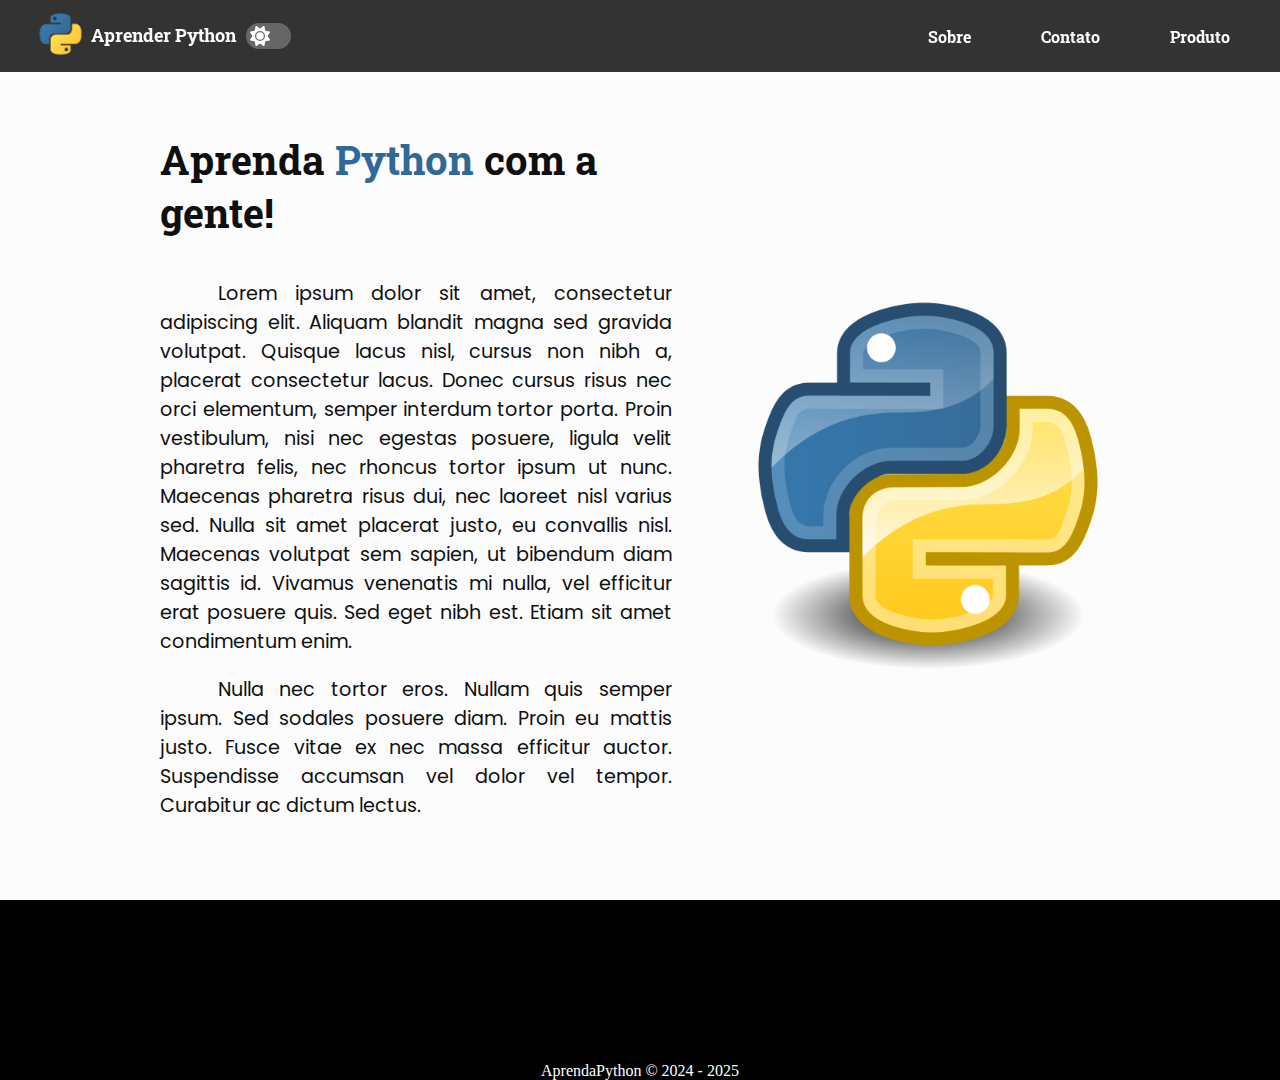
==== index.html @ ded4f973 "Projeto iniciado" ====
<!DOCTYPE html>
<html lang="pt-br">
<head>
    <meta charset="UTF-8">
    <meta name="viewport" content="width=device-width, initial-scale=1.0">
    <link href="https://fonts.googleapis.com/css2?family=Poppins:ital,wght@0,100;0,200;0,300;0,400;0,500;0,600;0,700;0,800;0,900;1,100;1,200;1,300;1,400;1,500;1,600;1,700;1,800;1,900&family=Roboto+Slab:wght@100..900&display=swap" rel="stylesheet">
    <link rel="stylesheet" href="./css/style.css">
    <title>Portal Educacional</title>
</head>
<body>
    <header>
        <nav id="menu" class="menu">
            <div class="logo">
                <a href="#"><img src="./img/python-icon.png" title="Aprender Python"></a>
                <a href="#"><label>Aprender Python</label></a>
                <div class="btnDarkMode">
                    <input type="checkbox" name="chkDarkMode" id="chkDarkMode">
                    <label for="chkDarkMode" class="chkBola"></label>
                </div>
            </div>
            <ul>
                <li><a href="./pages/sobre.html">Sobre</a></li>
                <li><a href="./pages/sobre.html">Contato</a></li>
                <li><a href="./pages/sobre.html">Produto</a></li>
            </ul>
        </nav>
    </header>
    <section id="container" class="container">
        <div class="conteudo-texto">
            <h1>Aprenda <a href="#">Python</a> com a gente!</h1>
            <p>
                Lorem ipsum dolor sit amet, consectetur adipiscing elit. Aliquam blandit magna sed gravida volutpat. Quisque lacus nisl, cursus non nibh a, placerat consectetur lacus. 
                Donec cursus risus nec orci elementum, semper interdum tortor porta. Proin vestibulum, nisi nec egestas posuere, ligula velit pharetra felis, nec rhoncus tortor ipsum ut nunc. 
                Maecenas pharetra risus dui, nec laoreet nisl varius sed. Nulla sit amet placerat justo, eu convallis nisl. Maecenas volutpat sem sapien, ut bibendum diam sagittis id. 
                Vivamus venenatis mi nulla, vel efficitur erat posuere quis. Sed eget nibh est. Etiam sit amet condimentum enim.
            </p>
            <p>
                Nulla nec tortor eros. Nullam quis semper ipsum. Sed sodales posuere diam. Proin eu mattis justo. Fusce vitae ex nec massa efficitur auctor. 
                Suspendisse accumsan vel dolor vel tempor. Curabitur ac dictum lectus.
            </p>
        </div>
        <img class="conteudo-img" src="./img/python-icon-2.webp" alt="">
    </section>
    <footer>
        <label>AprendaPython © 2024 - 2025</label>
    </footer>
    <script src="./js/script.js"></script>
</body>
</html>
---- css/style.css ----
* {
    margin: 0;
    padding: 0;
    border: 0;
    box-sizing: border-box;
    list-style: none;
    text-decoration: none;
}

:root {
    --color1-main: #306998;
    --color2-main: #FFD43B;
    --background-main: #fcfcfc;
    --color-main: #0f0f0f;
}

.dark-mode {
    --color1-main: #FFD43B; /* #FFE873 */
    --color2-main: #306998; /* #4B8BBE */
    --background-main: #202020;
    --color-main: #fcfcfc;
}

/* Estilização do menu / barra de navegação */

.menu {
    position: fixed;
    display: flex;
    align-items: center;
    justify-content: space-between;
    width: 100%;
    height: 4.5rem;
    background-color: rgba(0, 0, 0, .8);
    backdrop-filter: blur(20px);
}

.menu > ul {
    display: flex;
    align-items: center;
    justify-content: center;
    margin-right: 30px;
}

.menu > ul > li {
    margin-left: 30px;
}

.menu > ul > li > a {
    display: flex;
    box-sizing: content-box;
    padding: 20px;
    cursor: pointer;
    color: #fcfcfc;
    font-family: "Roboto Slab", serif;
    font-weight: bold;
    font-size: 1rem;  
    position: relative;
    transition: all .1s ease-out;
}

.menu > ul > li > a:hover {
    color: var(--color2-main);
}

.logo {
    display: flex;
    align-items: center;
    justify-content: center;
    margin-left: 30px;
}

.logo img {
    height: 3.8em;
}

.logo label {
    color: #fcfcfc;
    font-family: "Roboto Slab", serif;
    font-weight: bold;
    font-size: 1.1rem;
    cursor: pointer;
}

/* Estilização do botão de modo escuro */

.btnDarkMode {
    display: flex;
    align-items: center;
    justify-content: flex-start;
    margin-left: 10px;
    padding: 1px;
    width: 45px;
    height: 26px;
    background: rgba(255, 255, 255, .25);
    border-radius: 15px;
}

#chkDarkMode {
    display: none;
}

.chkBola {
    width: 20px;
    height: 20px;
    margin-left: 3px;
    transition: all .2s ease-out;
    background: url("../img/sol.svg");
    background-position: center;
    background-repeat: no-repeat;
    background-clip: padding-box;
}

#chkDarkMode:checked + .chkBola {
    transform: translateX(18px);
    background: url("../img/lua.svg");
    background-position: center;
    background-repeat: no-repeat;
    background-clip: padding-box;
}

.conteudo-texto {
    display: flex;
    flex-direction: column;
    align-items: center;
    justify-content: center;
    width: 40%;
}

.conteudo-texto h1 {
    font-family: "Roboto Slab", sans-serif;
    font-size: 2.5em;
    font-weight: bolder;
    margin-bottom: 1em;
}

.conteudo-texto a {
    color: var(--color1-main);
}

.conteudo-texto p {
    font-family: "Poppins", sans-serif;
    font-size: 1.2em;
    text-indent: 3em;
    text-align: justify;
    margin-bottom: 1em;
}

.conteudo-img {
    width: 30%;
    margin-left: 4em;
}

/* Estilização dos containers principais do site */

.container {
    display: flex;
    align-items: center;
    justify-content: center;
    padding-top: 4.5rem;
    height: 100vh;
    width: 100%;
    background: var(--background-main);
    color: var(--color-main);
}

/* Estilização do footer */

footer {
    display: flex;
    flex-direction: column;
    align-items: center;
    justify-content: flex-end;
    height: 20vh;
    background-color: black;
}

footer label {
    color: white;
}
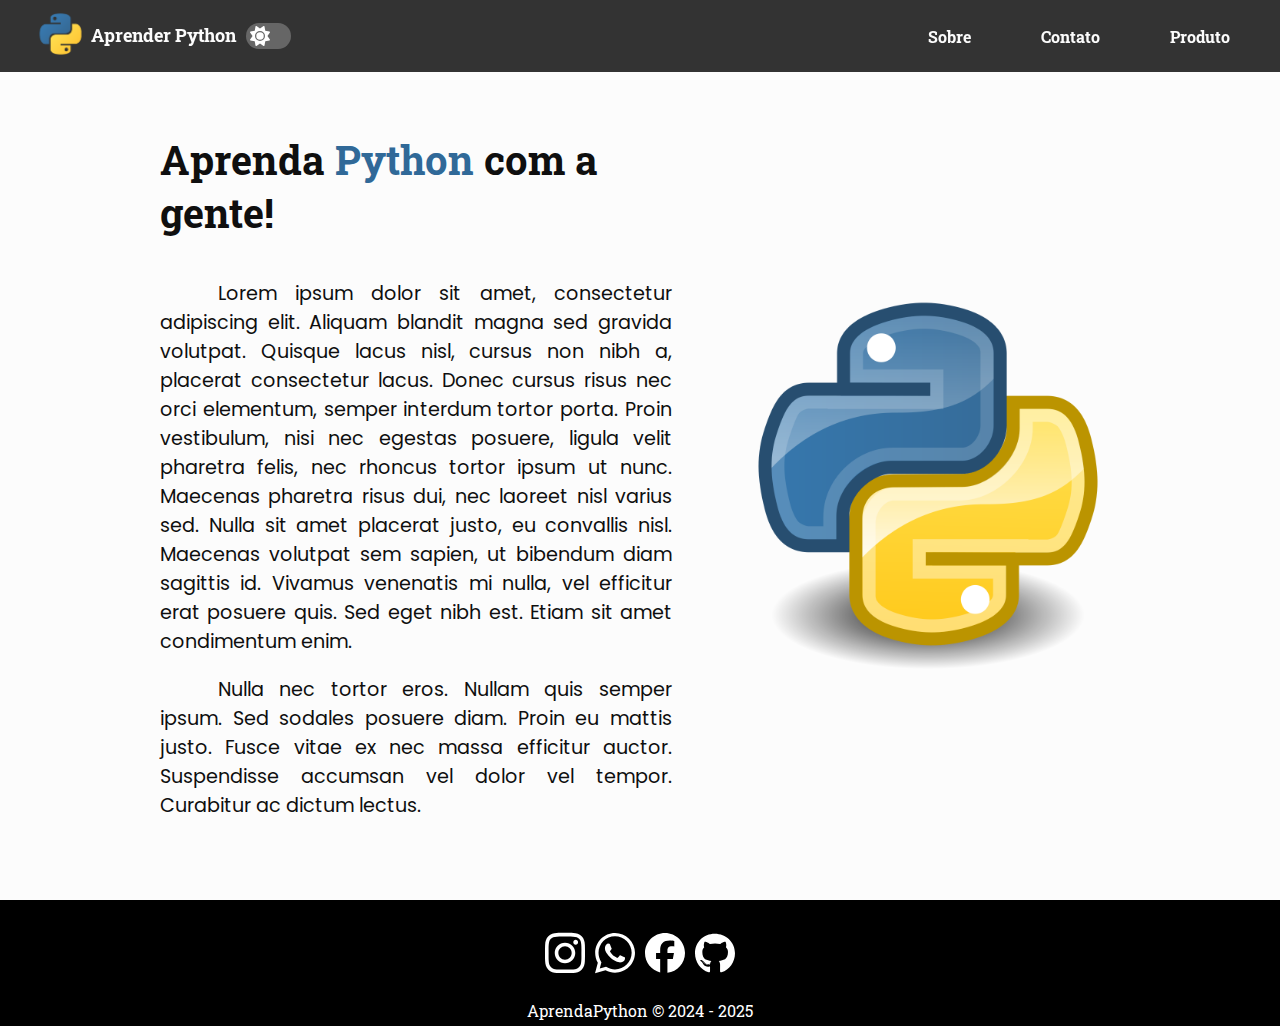
==== commit 8fc84460: "responsividade pt1" ====
--- a/index.html
+++ b/index.html
@@ -42,6 +42,12 @@
         <img class="conteudo-img" src="./img/python-icon-2.webp" alt="">
     </section>
     <footer>
+        <div class="contato-itens">
+            <a href=""><img src="./img/instagram.svg"></a>
+            <a href=""><img src="./img/whatsapp.svg"></a>
+            <a href=""><img src="./img/facebook.svg"></a>
+            <a href="https://github.com/darthxd"><img src="./img/github.svg"></a>
+        </div>
         <label>AprendaPython © 2024 - 2025</label>
     </footer>
     <script src="./js/script.js"></script>
--- a/css/style.css
+++ b/css/style.css
@@ -30,8 +30,9 @@
     justify-content: space-between;
     width: 100%;
     height: 4.5rem;
-    background-color: rgba(0, 0, 0, .8);
+    background: rgba(0, 0, 0, .8);
     backdrop-filter: blur(20px);
+    z-index: 999;
 }
 
 .menu > ul {
@@ -124,6 +125,7 @@
     align-items: center;
     justify-content: center;
     width: 40%;
+    z-index: 1;
 }
 
 .conteudo-texto h1 {
@@ -170,10 +172,63 @@
     flex-direction: column;
     align-items: center;
     justify-content: flex-end;
-    height: 20vh;
-    background-color: black;
+    height: 14vh;
+    background: black;
 }
 
 footer label {
     color: white;
+    font-family: "Roboto Slab", sans-serif;
+    margin-bottom: 5px;
+}
+
+.contato-itens {
+    display: flex;
+    align-items: center;
+    justify-content: center;
+    margin-bottom: 20px;
+}
+
+.contato-itens img {
+    width: 2.5em;
+    margin: 0 5px;
+    transition: all .1s ease-out;
+}
+
+.contato-itens a:hover img {
+    transform: translateY(-5px);
+}
+
+@media (max-width: 384px) {
+    .container {
+        padding-top: 8em;
+        flex-direction: column;
+        justify-content: flex-start;
+    }
+    .conteudo-texto {
+        width: 90%;
+    }
+    .conteudo-texto h1 {
+        font-size: 1.5em;
+    }
+    .conteudo-texto p {
+        font-family: "Poppins", sans-serif;
+        font-size: .8em;
+        text-indent: 3em;
+        text-align: justify;
+        margin-bottom: 1em;
+    }
+    .conteudo-img {
+        width: 70%;
+        margin-left: 0;
+    }
+    footer {
+        height: 10vh;
+    }
+    .contato-itens {
+        margin-bottom: .5em;
+    }
+    .contato-itens img {
+        width: 1.5em;
+    }
 }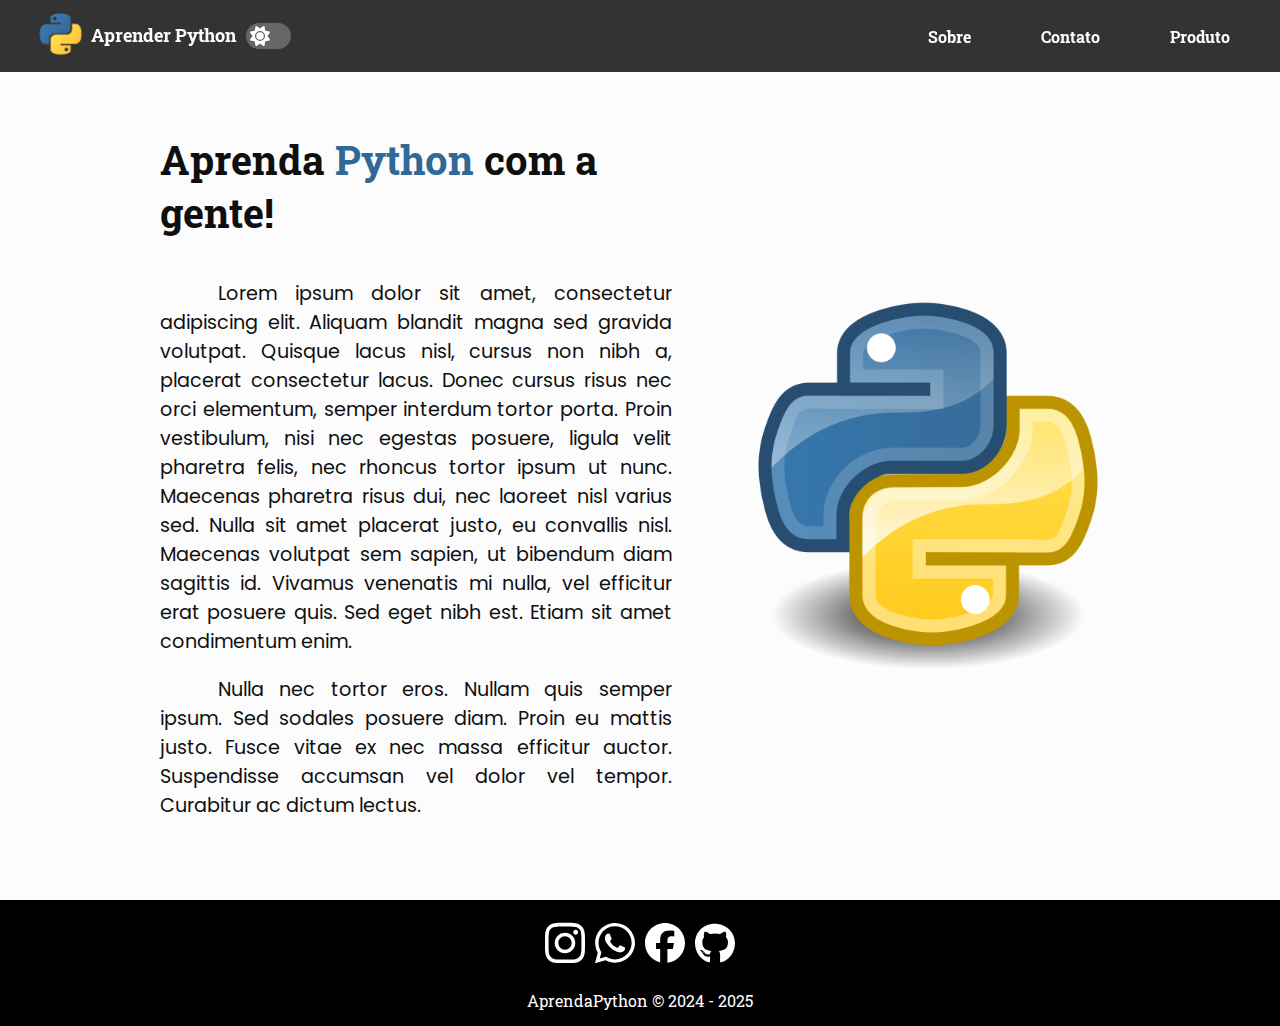
==== commit d9a1d1d1: "Menu para dispositivos moveis" ====
--- a/index.html
+++ b/index.html
@@ -17,6 +17,10 @@
                     <input type="checkbox" name="chkDarkMode" id="chkDarkMode">
                     <label for="chkDarkMode" class="chkBola"></label>
                 </div>
+            </div>
+            <div class="btnMenu">
+                <input type="checkbox" name="chkMenu" id="chkMenu">
+                <label for="chkMenu"></label>
             </div>
             <ul>
                 <li><a href="./pages/sobre.html">Sobre</a></li>
--- a/css/style.css
+++ b/css/style.css
@@ -71,7 +71,7 @@
 }
 
 .logo img {
-    height: 3.8em;
+    height: 3.8rem;
 }
 
 .logo label {
@@ -80,6 +80,57 @@
     font-weight: bold;
     font-size: 1.1rem;
     cursor: pointer;
+}
+
+/* Estilização do botão de menu, quando o site estiver sendo acessado em um celular */
+.btnMenu {
+    display: none;
+    align-items: center;
+    justify-content: center;
+    margin-right: 30px;
+}
+
+.btnMenu > label {
+    height: 1.8rem;
+    width: 1.8rem;
+    cursor: pointer;
+    background: white;
+    mask-image: url("../img/linhas.svg");
+    mask-repeat: no-repeat;
+    transition: all .1s ease-out;
+}
+
+.btnMenu > label:hover {
+    background: var(--color2-main);
+}
+
+#chkMenu {
+    display: none;
+}
+
+/* Estilização do menu quando aberto */
+.menu ul.open {
+    display: flex;
+    flex-direction: column;
+    position: fixed;
+    top: 3.5rem;
+    width: 100%;
+    height: 25svh;
+    background: rgba(0, 0, 0, .8);
+}
+
+.menu ul.open li {
+    display: flex;
+    align-items: center;
+    justify-content: center;
+    width: 100%;
+    height: fit-content;
+}
+
+.menu ul.open li a {
+    padding: 0;
+    margin-bottom: 30px;
+    font-size: 1rem;
 }
 
 /* Estilização do botão de modo escuro */
@@ -103,7 +154,7 @@
 .chkBola {
     width: 20px;
     height: 20px;
-    margin-left: 3px;
+    margin: 3px;
     transition: all .2s ease-out;
     background: url("../img/sol.svg");
     background-position: center;
@@ -159,8 +210,8 @@
     align-items: center;
     justify-content: center;
     padding-top: 4.5rem;
-    height: 100vh;
-    width: 100%;
+    min-height: 100vh;
+    height: fit-content;
     background: var(--background-main);
     color: var(--color-main);
 }
@@ -172,8 +223,10 @@
     flex-direction: column;
     align-items: center;
     justify-content: flex-end;
-    height: 14vh;
+    height: 14svh;
     background: black;
+    padding: 10px;
+    z-index: 1;
 }
 
 footer label {
@@ -197,6 +250,99 @@
 
 .contato-itens a:hover img {
     transform: translateY(-5px);
+}
+
+/* Media Queries para Width */
+
+@media (max-width: 1200px) {
+    .conteudo-texto {
+        width: 50%;
+    }
+    .conteudo-texto h1 {
+        font-size: 1.8em;
+    }
+    .conteudo-texto p {
+        font-family: "Poppins", sans-serif;
+        font-size: 1em;
+        text-indent: 3em;
+        text-align: justify;
+        margin-bottom: 1em;
+    }
+}
+
+@media (max-width: 800px) {
+    .menu {
+        height: 3.5rem;
+    }
+    .menu > ul {
+        margin-right: 20px;
+    }
+    .menu > ul > li {
+        margin-left: 5px;
+    }
+    .menu > ul > li > a {
+        font-size: .8rem;  
+    }
+    .logo {
+        margin-left: 20px;
+    }
+    .logo img {
+        height: 2.8em;
+    }
+    .logo label {
+        font-size: .9rem;
+    }
+
+    .container {
+        padding-top: 8em;
+        flex-direction: column;
+        justify-content: flex-start;
+    }
+    .conteudo-texto {
+        width: 90%;
+    }
+    .conteudo-texto h1 {
+        font-size: 1.6em;
+    }
+    .conteudo-texto p {
+        font-family: "Poppins", sans-serif;
+        font-size: 1em;
+        text-indent: 3em;
+        text-align: justify;
+        margin-bottom: 1em;
+    }
+    .conteudo-img {
+        display: none;
+    }
+    footer {
+        height: fit-content;
+        padding: 10px;
+    }
+    .contato-itens img {
+        width: 1.5em;
+    }
+    .btnDarkMode {
+        width: 26px;
+    }
+    .chkBola {
+        margin: 3px;
+    }
+    #chkDarkMode:checked + .chkBola {
+        transform: none;
+        background: url("../img/lua.svg");
+        background-position: center;
+        background-repeat: no-repeat;
+        background-clip: padding-box;
+    }
+}
+
+@media (max-width: 560px) {
+    .menu > ul {
+        display: none;
+    }
+    .btnMenu {
+        display: flex;
+    }
 }
 
 @media (max-width: 384px) {
@@ -209,7 +355,7 @@
         width: 90%;
     }
     .conteudo-texto h1 {
-        font-size: 1.5em;
+        font-size: 1.4em;
     }
     .conteudo-texto p {
         font-family: "Poppins", sans-serif;
@@ -219,16 +365,65 @@
         margin-bottom: 1em;
     }
     .conteudo-img {
-        width: 70%;
-        margin-left: 0;
+        display: none;
     }
     footer {
-        height: 10vh;
-    }
-    .contato-itens {
-        margin-bottom: .5em;
+        height: fit-content;
+        padding: 10px;
     }
     .contato-itens img {
         width: 1.5em;
     }
-}+}
+
+/* Media Queries para Height */
+
+@media (max-height: 810px) {
+    .container {
+        padding-top: 6em;
+    }
+    footer  {
+        height: 15svh;
+    }
+    .contato-itens {
+        margin-bottom: 10px;
+    }
+    .contato-itens img {
+        width: 1.5em;
+    }
+}
+
+@media (max-height: 500px) {
+    .container {
+        padding-top: 4.8em;
+    }
+    .conteudo-texto {
+        width: 80%;
+    }
+    .conteudo-texto h1 {
+        font-size: 1.8em;
+    }
+    .conteudo-texto p {
+        font-family: "Poppins", sans-serif;
+        font-size: .8em;
+        text-indent: 3em;
+        text-align: justify;
+        margin-bottom: 1em;
+    }
+    .conteudo-img {
+        display: none;
+    }
+    footer  {
+        height: 15svh;
+        padding: 0;
+    }
+    footer label {
+        font-size: .8em;
+    }
+    .contato-itens {
+        margin-bottom: 5px;
+    }
+    .contato-itens img {
+        width: 1em;
+    }
+}
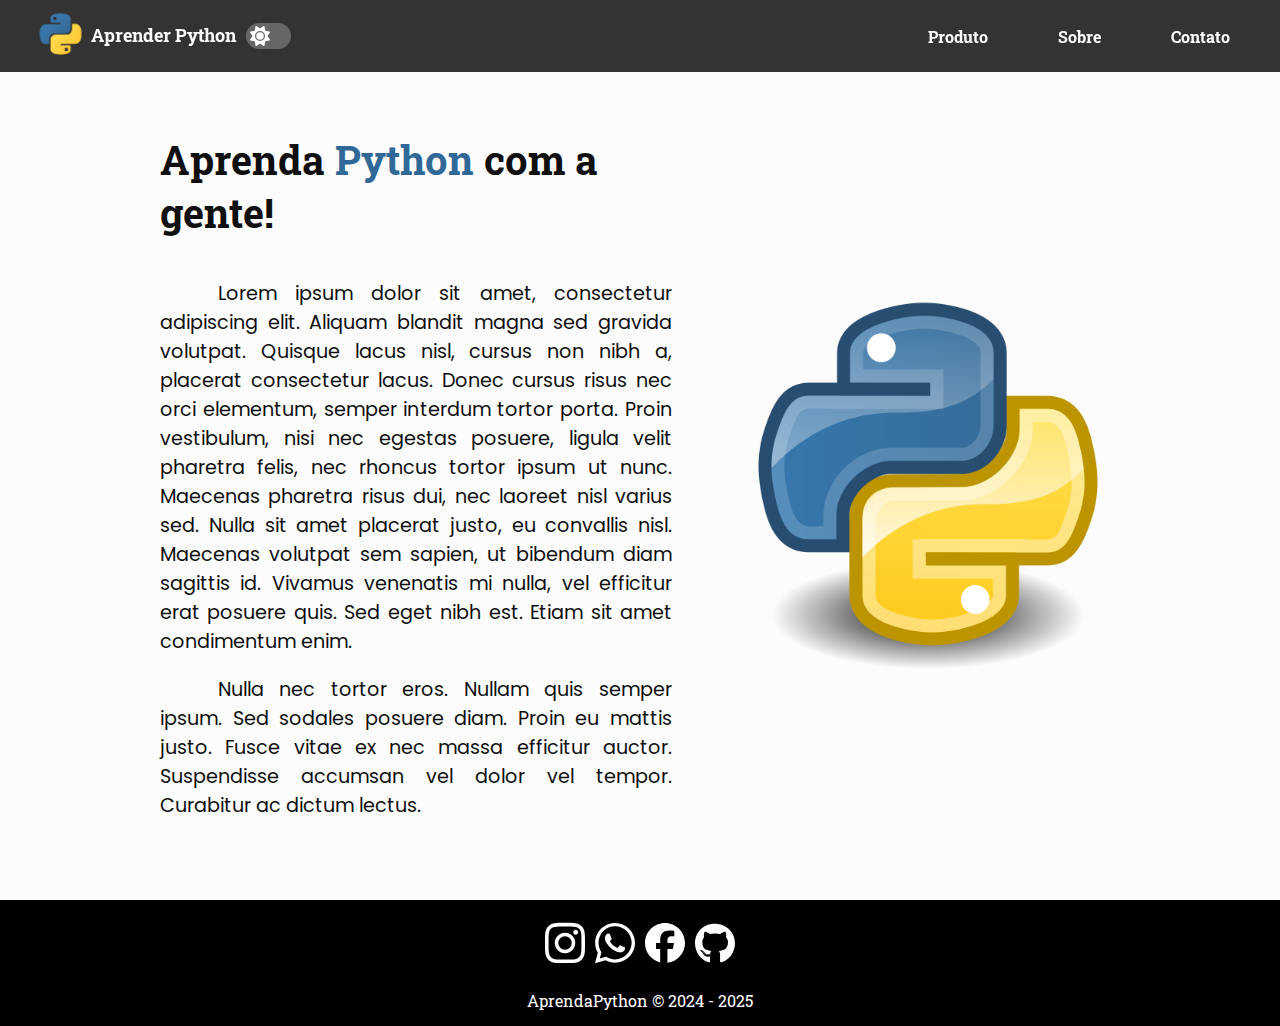
==== commit 3cd30743: "Alteracao da ordem dos botoes do menu" ====
--- a/index.html
+++ b/index.html
@@ -23,9 +23,9 @@
                 <label for="chkMenu"></label>
             </div>
             <ul>
+                <li><a href="./pages/produto.html">Produto</a></li>
                 <li><a href="./pages/sobre.html">Sobre</a></li>
-                <li><a href="./pages/sobre.html">Contato</a></li>
-                <li><a href="./pages/sobre.html">Produto</a></li>
+                <li><a href="./pages/contato.html">Contato</a></li>
             </ul>
         </nav>
     </header>
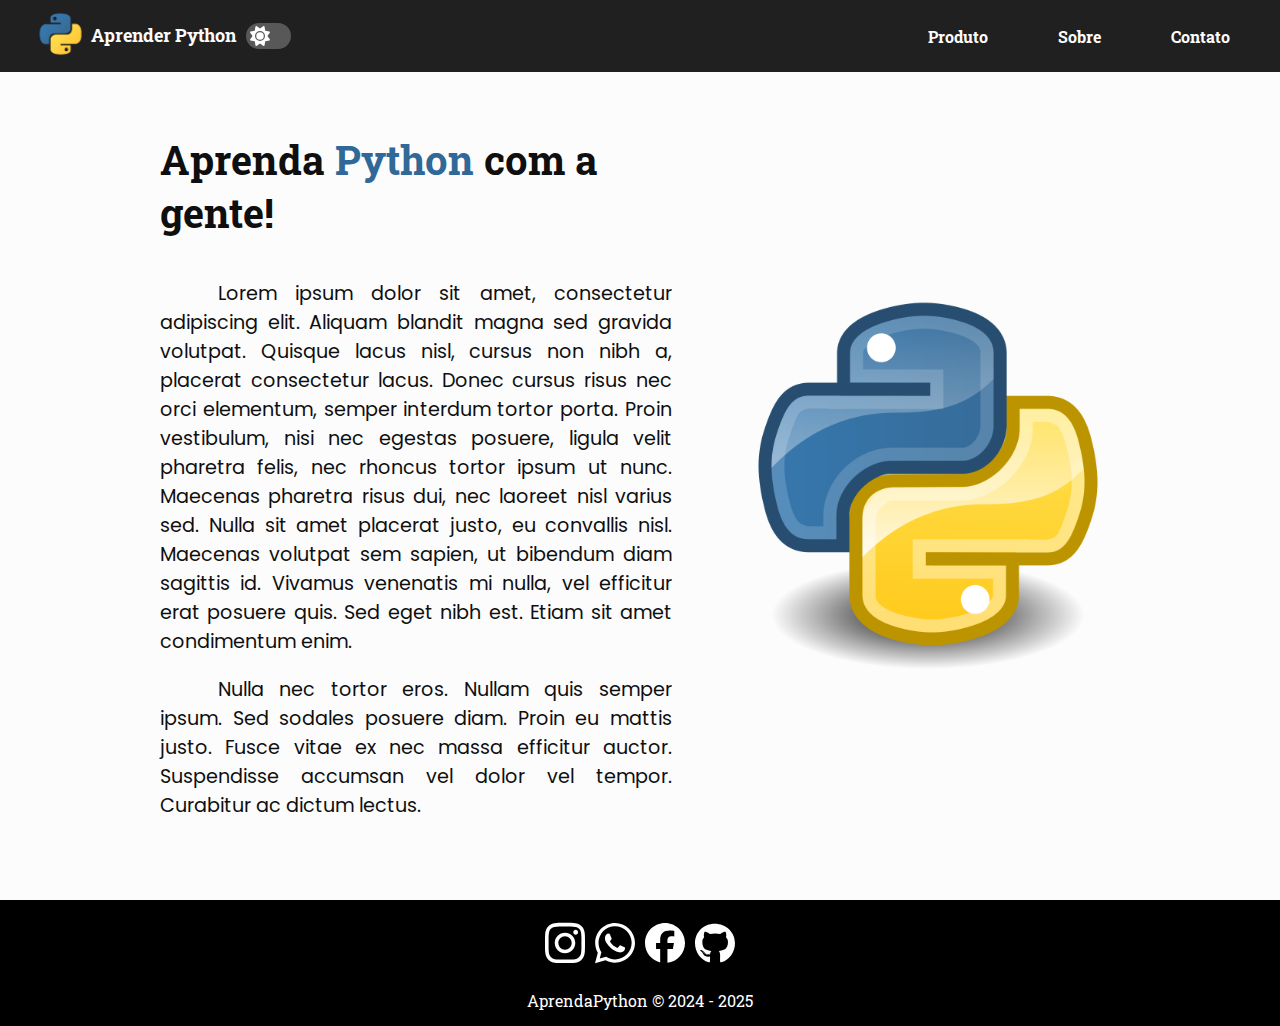
==== commit e7f5e12d: "Add files via upload" ====
--- a/index.html
+++ b/index.html
@@ -6,10 +6,15 @@
     <link href="https://fonts.googleapis.com/css2?family=Poppins:ital,wght@0,100;0,200;0,300;0,400;0,500;0,600;0,700;0,800;0,900;1,100;1,200;1,300;1,400;1,500;1,600;1,700;1,800;1,900&family=Roboto+Slab:wght@100..900&display=swap" rel="stylesheet">
     <link rel="stylesheet" href="./css/style.css">
     <title>Portal Educacional</title>
+    <link rel="icon" href="./img/python-icon.png" type="image/x-icon">
 </head>
 <body>
+    
+    <!-- Header com menu de navegação -->
     <header>
         <nav id="menu" class="menu">
+
+            <!-- Logo do site -->
             <div class="logo">
                 <a href="#"><img src="./img/python-icon.png" title="Aprender Python"></a>
                 <a href="#"><label>Aprender Python</label></a>
@@ -18,10 +23,14 @@
                     <label for="chkDarkMode" class="chkBola"></label>
                 </div>
             </div>
+
+            <!-- Botão para abrir e fechar menu em dispositivos móveis-->
             <div class="btnMenu">
                 <input type="checkbox" name="chkMenu" id="chkMenu">
                 <label for="chkMenu"></label>
             </div>
+
+            <!-- Menu de navegação-->
             <ul>
                 <li><a href="./pages/produto.html">Produto</a></li>
                 <li><a href="./pages/sobre.html">Sobre</a></li>
@@ -29,7 +38,9 @@
             </ul>
         </nav>
     </header>
-    <section id="container" class="container">
+
+    <!-- Seção principal -->
+    <section id="inicio" class="container">
         <div class="conteudo-texto">
             <h1>Aprenda <a href="#">Python</a> com a gente!</h1>
             <p>
@@ -45,6 +56,8 @@
         </div>
         <img class="conteudo-img" src="./img/python-icon-2.webp" alt="">
     </section>
+
+    <!-- Footer -->
     <footer>
         <div class="contato-itens">
             <a href=""><img src="./img/instagram.svg"></a>
--- a/css/style.css
+++ b/css/style.css
@@ -12,6 +12,7 @@
     --color2-main: #FFD43B;
     --background-main: #fcfcfc;
     --color-main: #0f0f0f;
+    --dark-main: #202020;
 }
 
 .dark-mode {
@@ -19,6 +20,7 @@
     --color2-main: #306998; /* #4B8BBE */
     --background-main: #202020;
     --color-main: #fcfcfc;
+    --dark-main: #0f0f0f;
 }
 
 /* Estilização do menu / barra de navegação */
@@ -30,8 +32,7 @@
     justify-content: space-between;
     width: 100%;
     height: 4.5rem;
-    background: rgba(0, 0, 0, .8);
-    backdrop-filter: blur(20px);
+    background: var(--dark-main);
     z-index: 999;
 }
 
@@ -60,7 +61,7 @@
 }
 
 .menu > ul > li > a:hover {
-    color: var(--color2-main);
+    color: #FFD43B;
 }
 
 .logo {
@@ -68,6 +69,7 @@
     align-items: center;
     justify-content: center;
     margin-left: 30px;
+    z-index: 998;
 }
 
 .logo img {
@@ -110,13 +112,7 @@
 
 /* Estilização do menu quando aberto */
 .menu ul.open {
-    display: flex;
-    flex-direction: column;
-    position: fixed;
     top: 3.5rem;
-    width: 100%;
-    height: 25svh;
-    background: rgba(0, 0, 0, .8);
 }
 
 .menu ul.open li {
@@ -125,11 +121,11 @@
     justify-content: center;
     width: 100%;
     height: fit-content;
+    margin: 10px 0;
 }
 
 .menu ul.open li a {
     padding: 0;
-    margin-bottom: 30px;
     font-size: 1rem;
 }
 
@@ -245,16 +241,110 @@
 .contato-itens img {
     width: 2.5em;
     margin: 0 5px;
-    transition: all .1s ease-out;
+    transition: all .15s ease-out;
 }
 
 .contato-itens a:hover img {
-    transform: translateY(-5px);
+    filter: drop-shadow(0px 0px 4px rgba(255, 255, 255, .8));
+}
+
+/* Formulário de contato */
+.contato {
+    display: flex;
+    align-items: center;
+    justify-content: center;
+    flex-direction: column;
+    width: 45%;
+    height: 80vh;
+    min-width: 800px;
+    padding: 0 100px;
+}
+
+.contato h1 {
+    font-family: "Roboto Slab", sans-serif;
+    font-size: 2.5rem;
+    align-self: flex-start;
+    margin-bottom: 2rem;
+}
+
+.input {
+    display: flex;
+    align-items: flex-start;
+    justify-content: center;
+    flex-direction: column;
+    width: 100%;
+    margin-bottom: 1rem;
+}
+
+.input label {
+    font-family: "Poppins", sans-serif;
+    font-size: 1.5em;
+    margin-bottom: .5rem;
+}
+
+.input input {
+    font-family: "Poppins", sans-serif;
+    font-size: 1em;
+    padding: 0 20px;
+    width: 100%;
+    height: 50px;
+    border-radius: 5px;
+    border: 1px solid grey;
+    background: var(--background-main);
+    color: var(--color-main);
+}
+
+.textbox textarea {
+    resize: none;
+    font-family: "Poppins", sans-serif;
+    font-size: 1em;
+    width: 100%;
+    height: 25vh;
+    border-radius: 5px;
+    padding: 10px 20px;
+    border: 1px solid grey;
+    background: var(--background-main);
+    color: var(--color-main);
+}
+
+.textbox textarea:focus {
+    outline: none;
+}
+
+.buttons {
+    display: flex;
+    align-items: center;
+    justify-content: space-between;
+    width: 100%;
+    height: 8vh;
+    min-height: 60px;
+    margin-top: 2rem;
+}
+
+.buttons input {
+    width: 49%;
+    height: 100%;
+    font-family: "Roboto Slab", sans-serif;
+    font-size: 1.2rem;
+    border-radius: 5px;
+    cursor: pointer;
+    background: #306998;
+    color: white;
+    transition: background .15s ease-out;
+}
+
+
+.buttons input:hover {
+    background: #204d72;
 }
 
 /* Media Queries para Width */
 
 @media (max-width: 1200px) {
+    .contato {
+        padding: 0 50px;
+        width: 90%;
+    }
     .conteudo-texto {
         width: 50%;
     }
@@ -271,6 +361,21 @@
 }
 
 @media (max-width: 800px) {
+    .contato {
+        padding: 0 10px;
+        width: 100%;
+        min-width: 344px;
+    }
+    .contato h1 {
+        font-size: 2rem;
+        align-self: center;
+    }
+    .input {
+        flex-shrink: 1;
+    }
+    .buttons input {
+        font-size: 1rem;
+    }
     .menu {
         height: 3.5rem;
     }
@@ -338,7 +443,18 @@
 
 @media (max-width: 560px) {
     .menu > ul {
-        display: none;
+        position: absolute;
+        top: -20rem;
+        display: flex;
+        flex-direction: column;
+        align-items: center;
+        justify-content: center;
+        width: 100%;
+        height: 25svh;
+        background: rgba(0, 0, 0, .9);
+        opacity: 90%;
+        transition: top .1s ease-out;
+        z-index: -1;
     }
     .btnMenu {
         display: flex;
@@ -379,6 +495,11 @@
 /* Media Queries para Height */
 
 @media (max-height: 810px) {
+    .contato {
+        height: 100vh;
+        min-height: fit-content;
+        padding: 40px 10px;
+    }
     .container {
         padding-top: 6em;
     }
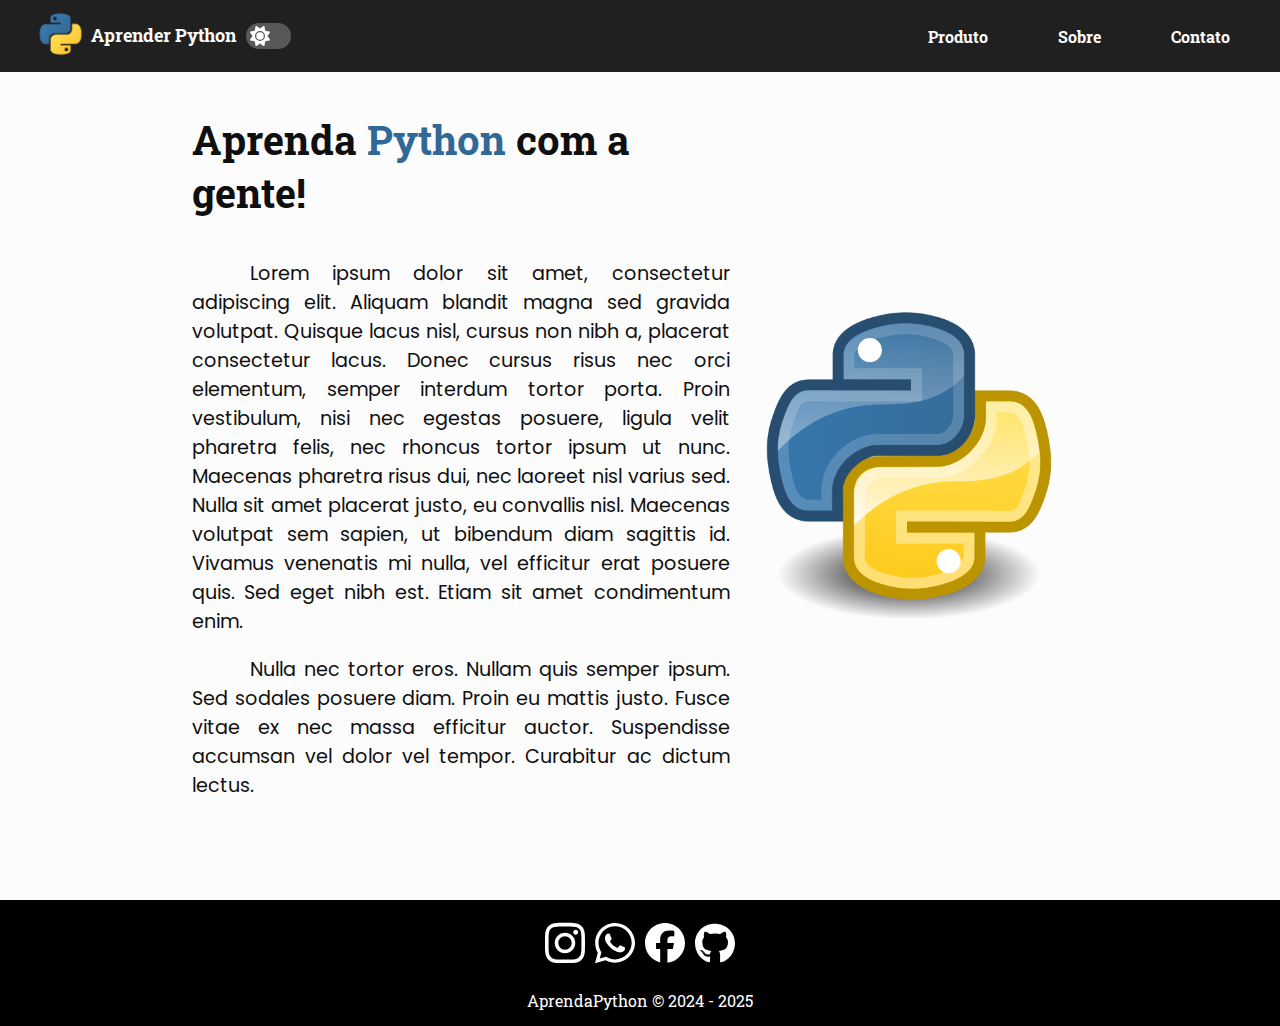
==== commit 80690fde: "Add files via upload" ====
--- a/index.html
+++ b/index.html
@@ -9,7 +9,7 @@
     <link rel="icon" href="./img/python-icon.png" type="image/x-icon">
 </head>
 <body>
-    
+
     <!-- Header com menu de navegação -->
     <header>
         <nav id="menu" class="menu">
@@ -41,20 +41,22 @@
 
     <!-- Seção principal -->
     <section id="inicio" class="container">
-        <div class="conteudo-texto">
-            <h1>Aprenda <a href="#">Python</a> com a gente!</h1>
-            <p>
-                Lorem ipsum dolor sit amet, consectetur adipiscing elit. Aliquam blandit magna sed gravida volutpat. Quisque lacus nisl, cursus non nibh a, placerat consectetur lacus. 
-                Donec cursus risus nec orci elementum, semper interdum tortor porta. Proin vestibulum, nisi nec egestas posuere, ligula velit pharetra felis, nec rhoncus tortor ipsum ut nunc. 
-                Maecenas pharetra risus dui, nec laoreet nisl varius sed. Nulla sit amet placerat justo, eu convallis nisl. Maecenas volutpat sem sapien, ut bibendum diam sagittis id. 
-                Vivamus venenatis mi nulla, vel efficitur erat posuere quis. Sed eget nibh est. Etiam sit amet condimentum enim.
-            </p>
-            <p>
-                Nulla nec tortor eros. Nullam quis semper ipsum. Sed sodales posuere diam. Proin eu mattis justo. Fusce vitae ex nec massa efficitur auctor. 
-                Suspendisse accumsan vel dolor vel tempor. Curabitur ac dictum lectus.
-            </p>
+        <div class="conteudo">
+            <div class="conteudo-texto">
+                <h1>Aprenda <a href="#">Python</a> com a gente!</h1>
+                <p>
+                    Lorem ipsum dolor sit amet, consectetur adipiscing elit. Aliquam blandit magna sed gravida volutpat. Quisque lacus nisl, cursus non nibh a, placerat consectetur lacus. 
+                    Donec cursus risus nec orci elementum, semper interdum tortor porta. Proin vestibulum, nisi nec egestas posuere, ligula velit pharetra felis, nec rhoncus tortor ipsum ut nunc. 
+                    Maecenas pharetra risus dui, nec laoreet nisl varius sed. Nulla sit amet placerat justo, eu convallis nisl. Maecenas volutpat sem sapien, ut bibendum diam sagittis id. 
+                    Vivamus venenatis mi nulla, vel efficitur erat posuere quis. Sed eget nibh est. Etiam sit amet condimentum enim.
+                </p>
+                <p>
+                    Nulla nec tortor eros. Nullam quis semper ipsum. Sed sodales posuere diam. Proin eu mattis justo. Fusce vitae ex nec massa efficitur auctor. 
+                    Suspendisse accumsan vel dolor vel tempor. Curabitur ac dictum lectus.
+                </p>
+            </div>
+            <img class="conteudo-img" src="./img/python-icon-2.webp">
         </div>
-        <img class="conteudo-img" src="./img/python-icon-2.webp" alt="">
     </section>
 
     <!-- Footer -->
--- a/css/style.css
+++ b/css/style.css
@@ -171,7 +171,6 @@
     flex-direction: column;
     align-items: center;
     justify-content: center;
-    width: 40%;
     z-index: 1;
 }
 
@@ -195,8 +194,10 @@
 }
 
 .conteudo-img {
-    width: 30%;
-    margin-left: 4em;
+    display: flex;
+    align-items: center;
+    justify-content: center;
+    width: 90%;
 }
 
 /* Estilização dos containers principais do site */
@@ -205,7 +206,8 @@
     display: flex;
     align-items: center;
     justify-content: center;
-    padding-top: 4.5rem;
+    flex-direction: column;
+    padding-top: 6rem;
     min-height: 100vh;
     height: fit-content;
     background: var(--background-main);
@@ -338,15 +340,46 @@
     background: #204d72;
 }
 
+/* Pagina produto */
+
+.conteudo {
+    display: grid;
+    grid-template-columns: 60% 40%;
+    grid-template-rows: 1fr;
+    align-items: center;
+    justify-items: center;
+    width: 70%;
+    margin-bottom: 4rem;
+}
+
+.conteudo-left {
+    display: grid;
+    grid-template-columns: 40% 60%;
+    grid-template-rows: 1fr;
+    align-items: center;
+    justify-items: center;
+    width: 70%;
+    margin-bottom: 4rem;
+}
+
+.titulo-1 {
+    width: 100%;
+    text-align: left;
+}
+
+.conteudo > .img-produto {
+    justify-self: end;
+}
+.conteudo-left > .img-produto {
+    justify-self: start;
+}
+
 /* Media Queries para Width */
 
 @media (max-width: 1200px) {
     .contato {
         padding: 0 50px;
         width: 90%;
-    }
-    .conteudo-texto {
-        width: 50%;
     }
     .conteudo-texto h1 {
         font-size: 1.8em;
@@ -358,9 +391,40 @@
         text-align: justify;
         margin-bottom: 1em;
     }
+    .conteudo {
+        grid-template-columns: 1fr;
+        grid-template-rows: repeat(2,1fr);
+    }
+    .conteudo-left {
+        grid-template-columns: 1fr;
+        grid-template-rows: repeat(2,1fr);
+    }
+    .conteudo-left > .conteudo-texto {
+        grid-row: 1;
+    }
+    .conteudo >.img-produto {
+        max-width: 50%;
+        justify-self: center;
+        margin-left: 0;
+    }
+    .conteudo-left >.img-produto {
+        max-width: 50%;
+        justify-self: center;
+        margin-left: 0;
+    }
 }
 
 @media (max-width: 800px) {
+    .conteudo {
+        grid-template-columns: 1fr;
+        grid-template-rows: 1fr;
+        width: 90%;
+    }
+    .conteudo-left {
+        grid-template-columns: 1fr;
+        grid-template-rows: 1fr;
+        width: 90%;
+    }
     .contato {
         padding: 0 10px;
         width: 100%;
@@ -402,9 +466,6 @@
         padding-top: 8em;
         flex-direction: column;
         justify-content: flex-start;
-    }
-    .conteudo-texto {
-        width: 90%;
     }
     .conteudo-texto h1 {
         font-size: 1.6em;
@@ -461,17 +522,17 @@
     }
 }
 
-@media (max-width: 384px) {
+@media (max-width: 400px) {
     .container {
         padding-top: 8em;
         flex-direction: column;
         justify-content: flex-start;
     }
-    .conteudo-texto {
+    .conteudo {
         width: 90%;
     }
     .conteudo-texto h1 {
-        font-size: 1.4em;
+        font-size: 1.2em;
     }
     .conteudo-texto p {
         font-family: "Poppins", sans-serif;
